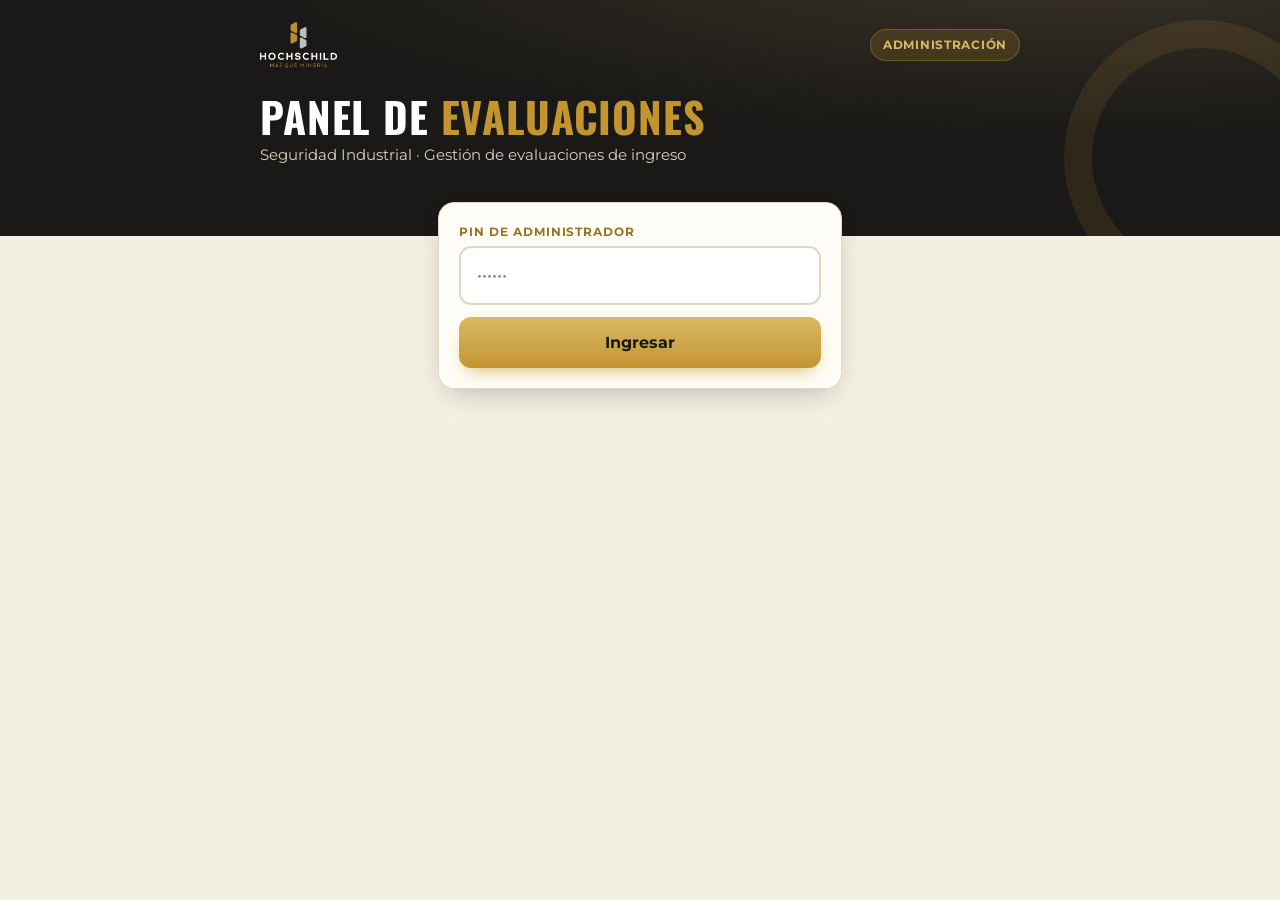
==== admin.html @ 35f6f5ac "Sistema de evaluación de ingreso SSOMA por QR Co-Authored-By: Claude Opus 5.5 <noreply@anthropic.com" ====
<!DOCTYPE html>
<html lang="es">
<head>
<meta charset="utf-8">
<meta name="viewport" content="width=device-width,initial-scale=1">
<meta name="robots" content="noindex">
<title>Panel de Evaluaciones SSOMA · Administración</title>
<link rel="icon" href="assets/img/favicon.svg">
<link rel="stylesheet" href="css/app.css">
<link rel="stylesheet" href="css/admin.css">
</head>
<body class="adm">

<section id="login" class="hide">
  <header class="hero"><div class="top"><img class="logo" src="assets/img/logo-hochschild-blanco.png" alt=""><span class="chip">Administración</span></div>
    <h1>Panel de <span>evaluaciones</span></h1><p>Seguridad Industrial · Gestión de evaluaciones de ingreso</p></header>
  <div class="wrap lift" style="max-width:440px"><div class="card">
    <label class="lbl" for="pin">PIN de administrador</label>
    <input id="pin" type="password" class="inp" inputmode="numeric" placeholder="••••••" autocomplete="current-password">
    <button class="btn btn-gold btn-block" id="bLogin" style="margin-top:12px">Ingresar</button>
  </div></div>
</section>

<div id="app" class="hide">
  <aside class="side">
    <div class="brand"><img src="assets/img/logo-hochschild-blanco.png" alt=""><span>Evaluaciones<br><b>SSOMA</b></span></div>
    <nav>
      <button data-t="jornadas" class="on">📋 <span>Jornadas</span></button>
      <button data-t="nueva">➕ <span>Nueva jornada</span></button>
      <button data-t="pets">📚 <span>Catálogo PETS</span></button>
      <button data-t="propios">⬆ <span>PETS propios</span></button>
      <button data-t="ajustes">⚙ <span>Ajustes</span></button>
    </nav>
    <button class="out" id="bSalir">Cerrar sesión</button>
  </aside>
  <main class="main">

    <!-- JORNADAS -->
    <div class="tab" id="t-jornadas">
      <div class="head"><div><h2>Jornadas de evaluación</h2><p class="muted">Una jornada por día de evaluación (normalmente los lunes).</p></div>
        <div class="row"><button class="btn btn-line" id="bQRGen">▣ QR general</button><button class="btn btn-gold" data-go="nueva">➕ Nueva jornada</button></div></div>
      <div id="kpis" class="kpis"></div>
      <div id="listaJ" class="jgrid"></div>
    </div>

    <!-- DETALLE -->
    <div class="tab hide" id="t-detalle">
      <div class="head"><div><button class="btn btn-line small" data-go="jornadas">← Jornadas</button>
        <h2 id="dTit" style="margin-top:8px">—</h2><p class="muted" id="dSub"></p></div>
        <div class="row wrapr"><button class="btn btn-dark" id="bQR">▣ QR de la jornada</button><button class="btn btn-line" id="bExport">⬇ Excel de resultados</button><button class="btn btn-line" id="bPrintAll">🖨 Constancias</button><button class="btn btn-line" id="bAgregar">➕ Agregar</button><button class="btn btn-line" id="bEstado">Cerrar</button><button class="btn btn-red" id="bBorrarJ">Eliminar</button></div></div>
      <div id="dKpis" class="kpis"></div>
      <div class="card" style="padding:0;overflow:auto"><table class="tbl" id="tblP"></table></div>
      <label class="chk small"><input type="checkbox" id="autoRef" checked> Actualizar automáticamente cada 20 s (solo mientras esta pantalla está abierta)</label>
    </div>

    <!-- NUEVA -->
    <div class="tab hide" id="t-nueva">
      <div class="head"><div><h2>Nueva jornada de evaluación</h2><p class="muted">Carga la plantilla que llena Gestión Humana y el examen se arma solo para cada trabajador según su cargo y PETS.</p></div>
        <a class="btn btn-line" href="plantilla/Plantilla_Evaluacion_Ingreso.xlsx" download>⬇ Descargar plantilla Excel</a></div>
      <div class="card">
        <div class="g3">
          <div><label class="lbl">Fecha de evaluación</label><input type="date" id="nFecha" class="inp"></div>
          <div class="span2"><label class="lbl">Título</label><input id="nTit" class="inp" value="Evaluación de ingreso"></div>
        </div>
        <div class="drop" id="drop"><input type="file" id="fx" accept=".xlsx,.xls,.csv"><div><div style="font-size:34px">📥</div><b>Arrastra aquí la plantilla Excel</b><br><span class="muted small">o haz clic para elegir el archivo (.xlsx)</span></div></div>
      </div>
      <div id="prev" class="hide">
        <div class="card"><div class="row"><h3 class="grow" id="prevTit">Vista previa</h3><button class="btn btn-gold" id="bCrear">✓ Crear jornada y generar exámenes</button></div>
          <div id="prevRes" class="small" style="margin:8px 0"></div>
          <div style="overflow:auto;max-height:60vh"><table class="tbl" id="tblPrev"></table></div></div>
      </div>
    </div>

    <!-- CATÁLOGO -->
    <div class="tab hide" id="t-pets">
      <div class="head"><div><h2>Catálogo de PETS</h2><p class="muted" id="petsCount"></p></div></div>
      <div class="card"><div class="g3"><div class="span2"><input id="pq" class="inp" placeholder="Buscar por código o tarea (ej. PETS-MSU-012, soldadura, scoop)…"></div>
        <select id="pa" class="inp"><option value="">Todas las áreas</option></select></div></div>
      <div class="card" style="padding:0;overflow:auto;max-height:68vh"><table class="tbl" id="tblPets"></table></div>
    </div>

    <!-- PROPIOS -->
    <div class="tab hide" id="t-propios">
      <div class="head"><div><h2>PETS propios de la unidad</h2><p class="muted">Sube el PETS de la unidad con su código real. El sistema detecta sus riesgos y usa también tus preguntas propias.</p></div>
        <button class="btn btn-gold" id="bNuevoP">➕ Subir / crear PETS</button></div>
      <div id="listaP" class="jgrid"></div>
    </div>

    <!-- AJUSTES -->
    <div class="tab hide" id="t-ajustes">
      <div class="head"><div><h2>Ajustes</h2></div></div>
      <div class="card" style="max-width:520px"><label class="lbl">Cambiar PIN de administrador</label>
        <input id="pinN" type="password" class="inp" placeholder="Nuevo PIN (mínimo 4 caracteres)"><button class="btn btn-dark" id="bPin" style="margin-top:10px">Guardar PIN</button></div>
      <div class="card" style="max-width:720px"><label class="lbl">Configuración del examen</label>
        <ul class="small" style="margin:0;padding-left:18px;line-height:1.8">
          <li>40 preguntas: 15 PETS · 10 normas/reglas de oro/tolerancia cero · 10 emergencias/reporte/documentación · 5 IPERC/derecho a negarse.</li>
          <li>Duración: 50 minutos desde «Iniciar». Aprobación: 75 % (30/40). Nota vigesimal = correctas × 20 / 40.</li>
          <li>Cada trabajador recibe un examen distinto (preguntas y orden de alternativas aleatorios, fijos para su intento).</li>
          <li>3 salidas de la página (cambiar de app/pestaña) envían el examen automáticamente.</li>
          <li>Banco: <span id="bancoInfo"></span></li>
        </ul></div>
    </div>
  </main>
</div>

<script src="lib/qrcode.js"></script>
<script src="js/banco.js"></script>
<script src="js/pets.js"></script>
<script src="js/core.js"></script>
<script src="js/constancia.js"></script>
<script src="js/admin.js"></script>
</body>
</html>
---- css/app.css ----
@font-face{font-family:Montserrat;font-weight:400;src:url(../assets/fonts/montserrat-latin-400-normal.woff2) format("woff2");font-display:swap}
@font-face{font-family:Montserrat;font-weight:500;src:url(../assets/fonts/montserrat-latin-500-normal.woff2) format("woff2");font-display:swap}
@font-face{font-family:Montserrat;font-weight:600;src:url(../assets/fonts/montserrat-latin-600-normal.woff2) format("woff2");font-display:swap}
@font-face{font-family:Montserrat;font-weight:700;src:url(../assets/fonts/montserrat-latin-700-normal.woff2) format("woff2");font-display:swap}
@font-face{font-family:Montserrat;font-weight:800;src:url(../assets/fonts/montserrat-latin-800-normal.woff2) format("woff2");font-display:swap}
@font-face{font-family:Oswald;font-weight:600;src:url(../assets/fonts/oswald-latin-600-normal.woff2) format("woff2");font-display:swap}
@font-face{font-family:Oswald;font-weight:700;src:url(../assets/fonts/oswald-latin-700-normal.woff2) format("woff2");font-display:swap}
:root{
  --ink:#1a1917;--ink2:#2a2824;--ink3:#3a3731;--mut:#8d8a83;--line:#e2d8c2;--cream:#fffbf2;--paper:#fffdf7;
  --gold:#c39531;--gold2:#d9b866;--gold3:#9a7422;--ok:#2f8a57;--ok2:#e5f4ea;--bad:#b02a2a;--bad2:#fbe9e7;--warn:#d98a1c;
  --r:16px;--sh:0 10px 30px -12px rgba(26,25,23,.35);
}
*{box-sizing:border-box;-webkit-tap-highlight-color:transparent}
html,body{margin:0;padding:0}
body{font-family:Montserrat,system-ui,sans-serif;color:var(--ink);background:var(--cream);min-height:100vh;min-height:100dvh;font-size:16px;line-height:1.45}
h1,h2,h3,.osw{font-family:Oswald,Montserrat,sans-serif;letter-spacing:.02em;margin:0}
button{font:inherit;cursor:pointer;border:0}
input,select,textarea{font:inherit}
.hide{display:none!important}
.wrap{max-width:760px;margin:0 auto;padding:18px}
/* ===== encabezado ===== */
.hero{background:radial-gradient(120% 140% at 85% -20%,#3b3427 0%,var(--ink) 55%) ;color:#fff;padding:22px 18px 70px;position:relative;overflow:hidden}
.hero:after{content:"";position:absolute;right:-60px;bottom:-60px;width:220px;height:220px;border-radius:50%;border:28px solid rgba(195,149,49,.12)}
.hero .top{display:flex;align-items:center;justify-content:space-between;max-width:760px;margin:0 auto}
.hero img.logo{height:46px}
.hero .chip{background:rgba(195,149,49,.18);color:var(--gold2);border:1px solid rgba(195,149,49,.35);padding:6px 12px;border-radius:999px;font-size:12px;font-weight:700;letter-spacing:.06em;text-transform:uppercase}
.hero h1{font-size:clamp(28px,7vw,42px);max-width:760px;margin:26px auto 6px;line-height:1.05;text-transform:uppercase}
.hero h1 span{color:var(--gold)}
.hero p{max-width:760px;margin:0 auto;color:#d8d2c4;font-size:15px}
.lift{margin-top:-52px;position:relative;z-index:2}
.card{background:var(--paper);border:1px solid var(--line);border-radius:var(--r);box-shadow:var(--sh);padding:20px}
.card+.card{margin-top:14px}
.lbl{font-size:12px;font-weight:700;text-transform:uppercase;letter-spacing:.08em;color:var(--gold3);margin-bottom:6px;display:block}
.inp{width:100%;padding:15px 16px;border-radius:12px;border:2px solid var(--line);background:#fff;font-size:17px;outline:none;transition:.15s}
.inp:focus{border-color:var(--gold);box-shadow:0 0 0 4px rgba(195,149,49,.15)}
.btn{display:inline-flex;align-items:center;justify-content:center;gap:8px;padding:14px 20px;border-radius:12px;font-weight:700;font-size:16px;transition:transform .08s,filter .15s;user-select:none}
.btn:active{transform:scale(.97)}
.btn-gold{background:linear-gradient(180deg,var(--gold2),var(--gold));color:var(--ink);box-shadow:0 8px 18px -8px rgba(195,149,49,.8)}
.btn-dark{background:var(--ink);color:#fff}
.btn-line{background:#fff;color:var(--ink);border:2px solid var(--line)}
.btn-ok{background:var(--ok);color:#fff}
.btn-red{background:var(--bad);color:#fff}
.btn[disabled]{opacity:.45;pointer-events:none}
.btn-block{width:100%}
.muted{color:var(--mut)}
.small{font-size:13px}
.row{display:flex;gap:10px;align-items:center}
.grow{flex:1}
.res-list{margin-top:12px;display:flex;flex-direction:column;gap:8px}
.res{display:flex;align-items:center;gap:12px;padding:12px 14px;border:1px solid var(--line);border-radius:12px;background:#fff;text-align:left;width:100%}
.res:hover{border-color:var(--gold)}
.res .av{width:42px;height:42px;border-radius:50%;background:var(--ink);color:var(--gold2);display:grid;place-items:center;font-weight:800;flex:none;font-size:15px}
.res b{display:block;font-size:15px}
.res small{color:var(--mut)}
.tag{display:inline-block;padding:3px 9px;border-radius:999px;font-size:11px;font-weight:700;text-transform:uppercase;letter-spacing:.05em}
.tag-ok{background:var(--ok2);color:var(--ok)}.tag-bad{background:var(--bad2);color:var(--bad)}.tag-mid{background:#fff2dc;color:#9a5d00}.tag-n{background:#efeae0;color:#6b665c}
.dl{display:grid;grid-template-columns:auto 1fr;gap:8px 14px;font-size:15px}
.dl dt{color:var(--mut);font-size:13px;font-weight:600;padding-top:2px}
.dl dd{margin:0;font-weight:600}
.rules{list-style:none;padding:0;margin:0;display:grid;gap:10px}
.rules li{display:flex;gap:12px;align-items:flex-start;font-size:14.5px}
.rules .ic{width:34px;height:34px;flex:none;border-radius:10px;background:var(--ink);color:var(--gold2);display:grid;place-items:center;font-weight:800;font-family:Oswald}
.chk{display:flex;gap:10px;align-items:flex-start;font-size:14px;margin-top:14px;cursor:pointer}
.chk input{width:22px;height:22px;accent-color:var(--gold);flex:none;margin-top:1px}
/* ===== examen ===== */
body.exam{background:#f4efe3;user-select:none;-webkit-user-select:none;-webkit-touch-callout:none}
.xbar{position:sticky;top:0;z-index:20;background:var(--ink);color:#fff;padding:10px 14px;box-shadow:0 6px 18px -10px #000}
.xbar .in{max-width:860px;margin:0 auto;display:flex;align-items:center;gap:12px}
.timer{font-family:Oswald;font-size:26px;letter-spacing:.04em;background:#000;border:1px solid #444;padding:2px 12px;border-radius:10px;min-width:104px;text-align:center}
.timer.low{color:#ff7b6b;border-color:#ff7b6b;animation:pulse 1s infinite}
@keyframes pulse{50%{opacity:.6}}
.xname{flex:1;min-width:0}
.xname b{display:block;white-space:nowrap;overflow:hidden;text-overflow:ellipsis;font-size:14px}
.xname small{color:#bdb6a6;font-size:12px}
.prog{height:5px;background:#3a3731;border-radius:9px;overflow:hidden;margin-top:8px;max-width:860px;margin-left:auto;margin-right:auto}
.prog i{display:block;height:100%;background:linear-gradient(90deg,var(--gold),var(--gold2));width:0;transition:width .3s}
.qwrap{max-width:860px;margin:0 auto;padding:16px 14px 120px}
.secname{display:inline-flex;gap:8px;align-items:center;font-size:12px;font-weight:800;text-transform:uppercase;letter-spacing:.08em;color:var(--gold3);background:#fff;border:1px solid var(--line);padding:6px 12px;border-radius:999px}
.qcard{background:var(--paper);border-radius:20px;box-shadow:var(--sh);padding:22px 18px;margin-top:12px;border:1px solid var(--line);animation:inq .25s ease}
@keyframes inq{from{opacity:0;transform:translateY(8px)}}
.qnum{font-family:Oswald;font-size:15px;color:var(--mut)}
.qtxt{font-size:clamp(18px,4.6vw,22px);font-weight:700;margin:6px 0 18px;line-height:1.3}
.opts{display:grid;gap:10px}
.opt{display:flex;gap:12px;align-items:center;text-align:left;background:#fff;border:2px solid var(--line);border-radius:14px;padding:14px;font-size:16px;font-weight:500;color:var(--ink);transition:.12s;width:100%}
.opt .lt{width:34px;height:34px;flex:none;border-radius:50%;border:2px solid var(--line);display:grid;place-items:center;font-weight:800;font-family:Oswald;color:var(--mut)}
.opt:hover{border-color:var(--gold2)}
.opt.sel{border-color:var(--gold);background:#fff8e6;box-shadow:0 0 0 4px rgba(195,149,49,.15)}
.opt.sel .lt{background:var(--gold);border-color:var(--gold);color:var(--ink)}
.xfoot{position:fixed;left:0;right:0;bottom:0;background:rgba(255,253,247,.96);backdrop-filter:blur(8px);border-top:1px solid var(--line);padding:10px 14px calc(10px + env(safe-area-inset-bottom));z-index:20}
.xfoot .in{max-width:860px;margin:0 auto;display:flex;gap:8px;align-items:center}
.flag{background:#fff;border:2px solid var(--line);color:var(--ink);padding:12px 12px;border-radius:12px;font-weight:700;font-size:14px}
.flag.on{background:#fff2dc;border-color:var(--warn);color:#9a5d00}
.grid-btn{background:var(--ink);color:#fff;padding:12px 14px;border-radius:12px;font-weight:700;font-size:14px}
/* panel de preguntas */
.drawer{position:fixed;inset:0;background:rgba(26,25,23,.55);z-index:40;display:flex;align-items:flex-end;justify-content:center}
.drawer .pan{background:var(--paper);width:100%;max-width:760px;border-radius:22px 22px 0 0;padding:20px 18px calc(20px + env(safe-area-inset-bottom));max-height:86vh;overflow:auto;animation:up .2s ease}
@keyframes up{from{transform:translateY(40px);opacity:0}}
.nums{display:grid;grid-template-columns:repeat(auto-fill,minmax(46px,1fr));gap:8px;margin:12px 0}
.nums button{height:46px;border-radius:12px;background:#fff;border:2px solid var(--line);font-weight:800;font-family:Oswald;font-size:16px;position:relative;color:var(--ink)}
.nums button.ans{background:var(--ink);color:var(--gold2);border-color:var(--ink)}
.nums button.fl:after{content:"";position:absolute;top:4px;right:4px;width:9px;height:9px;border-radius:50%;background:var(--warn)}
.nums button.cur{outline:3px solid var(--gold);outline-offset:1px}
.legend{display:flex;gap:14px;flex-wrap:wrap;font-size:12px;color:var(--mut)}
.legend i{display:inline-block;width:12px;height:12px;border-radius:4px;vertical-align:-2px;margin-right:4px}
.watermark{position:fixed;inset:0;pointer-events:none;z-index:5;opacity:.045;overflow:hidden;font-weight:800;font-size:15px;color:var(--ink);line-height:3.2;transform:rotate(-24deg) scale(1.5);white-space:nowrap}
/* modal / alertas */
.modal{position:fixed;inset:0;z-index:60;background:rgba(26,25,23,.7);display:grid;place-items:center;padding:18px}
.modal .box{background:var(--paper);border-radius:22px;max-width:460px;width:100%;padding:24px;text-align:center;box-shadow:0 30px 60px -20px #000;animation:inq .2s}
.modal .big{font-size:52px;line-height:1}
.modal h3{font-size:24px;margin:10px 0 6px}
.modal .acts{display:flex;gap:10px;margin-top:18px}
.modal .acts .btn{flex:1}
.alarm .box{border:3px solid var(--bad)}
/* resultado */
.ring{width:190px;height:190px;margin:4px auto 6px;position:relative}
.ring svg{transform:rotate(-90deg)}
.ring .val{position:absolute;inset:0;display:grid;place-items:center;text-align:center}
.ring .val b{font-family:Oswald;font-size:50px;line-height:1;display:block}
.ring .val small{color:var(--mut);font-weight:600}
.verdict{font-family:Oswald;font-size:30px;text-align:center;letter-spacing:.06em}
.verdict.ok{color:var(--ok)}.verdict.bad{color:var(--bad)}
.bars{display:grid;gap:10px;margin-top:10px}
.bar .t{display:flex;justify-content:space-between;font-size:13.5px;font-weight:600}
.bar .b{height:10px;background:#eee6d6;border-radius:9px;overflow:hidden;margin-top:4px}
.bar .b i{display:block;height:100%;background:var(--gold);border-radius:9px}
.sigbox{border:2px dashed var(--gold);border-radius:14px;background:#fff;position:relative;touch-action:none;height:190px}
.sigbox canvas{width:100%;height:100%;display:block;border-radius:12px}
.sigbox .ph{position:absolute;inset:0;display:grid;place-items:center;color:#c9bfa9;font-weight:700;pointer-events:none}
.sigbox .line{position:absolute;left:24px;right:24px;bottom:36px;border-bottom:1px solid #d9cfb9;pointer-events:none}
#toast{position:fixed;left:50%;bottom:24px;transform:translate(-50%,30px);background:var(--ink);color:#fff;padding:12px 18px;border-radius:12px;font-weight:600;font-size:14px;opacity:0;transition:.25s;z-index:99;max-width:92vw;text-align:center;pointer-events:none}
#toast.show{opacity:1;transform:translate(-50%,0)}
#toast.err{background:var(--bad)}#toast.ok{background:var(--ok)}
.spin{width:22px;height:22px;border:3px solid rgba(0,0,0,.15);border-top-color:var(--gold);border-radius:50%;animation:sp 1s linear infinite;display:inline-block}
@keyframes sp{to{transform:rotate(360deg)}}
.center{text-align:center}
.foot{text-align:center;color:var(--mut);font-size:12px;padding:24px 10px}
/* ===== constancia ===== */
.doc{background:#fff;max-width:820px;margin:18px auto;padding:34px 38px;border:1px solid var(--line);box-shadow:var(--sh);border-radius:6px;color:#111;font-size:13.5px}
.doc .hd{display:flex;align-items:center;justify-content:space-between;border-bottom:3px solid var(--gold);padding-bottom:12px}
.doc .hd img{height:52px}
.doc .hd .cod{text-align:right;font-size:12px}
.doc .hd .cod b{font-family:Oswald;font-size:18px;letter-spacing:.06em}
.doc h2{text-align:center;font-size:21px;margin:18px 0 4px;text-transform:uppercase}
.doc .sub{text-align:center;color:#555;margin-bottom:16px}
.doc table{width:100%;border-collapse:collapse;margin:10px 0}
.doc td,.doc th{border:1px solid #cfc6b2;padding:7px 9px;text-align:left;vertical-align:top}
.doc th{background:#f6f0e2;font-size:11.5px;text-transform:uppercase;letter-spacing:.04em;width:30%}
.doc .resbox{display:flex;gap:16px;align-items:stretch;margin:14px 0}
.doc .resbox>div{flex:1;border:2px solid #cfc6b2;border-radius:8px;padding:10px;text-align:center}
.doc .resbox b{font-family:Oswald;font-size:30px;display:block}
.doc .ok b{color:var(--ok)}.doc .bad b{color:var(--bad)}
.doc .decl{font-size:12.5px;text-align:justify;background:#faf6ec;border-left:4px solid var(--gold);padding:10px 12px;margin:14px 0}
.doc .firmas{display:grid;grid-template-columns:1fr 1fr 150px;gap:18px;margin-top:22px;align-items:end}
.doc .firma{text-align:center;font-size:12px}
.doc .firma img{max-height:90px;max-width:100%;display:block;margin:0 auto}
.doc .firma .ln{border-top:1px solid #333;margin-top:4px;padding-top:4px}
.doc .qr{text-align:center;font-size:10px;color:#555}
.doc .pie{margin-top:16px;font-size:10.5px;color:#666;border-top:1px solid #ddd;padding-top:8px}
@media print{
  body{background:#fff}
  .noprint{display:none!important}
  .doc{box-shadow:none;border:0;margin:0;padding:10mm 12mm;max-width:none}
  @page{size:A4;margin:8mm}
}
@media (max-width:560px){.doc{padding:20px 16px}.doc .firmas{grid-template-columns:1fr 1fr}.doc .qr{grid-column:1/-1}}
---- css/admin.css ----
body.adm{background:#f4efe3}
#app{display:flex;min-height:100vh}
.side{width:230px;flex:none;background:var(--ink);color:#fff;display:flex;flex-direction:column;padding:18px 12px;position:sticky;top:0;height:100vh}
.brand{display:flex;gap:10px;align-items:center;padding:4px 8px 18px;border-bottom:1px solid #3a3731;margin-bottom:12px}
.brand img{height:34px}.brand span{font-size:12px;color:#bdb6a6;line-height:1.2}.brand b{color:var(--gold2);font-family:Oswald;font-size:18px}
.side nav{display:flex;flex-direction:column;gap:4px;flex:1}
.side nav button{background:none;color:#d8d2c4;text-align:left;padding:11px 12px;border-radius:10px;font-weight:600;font-size:14px}
.side nav button:hover{background:#2a2824}
.side nav button.on{background:linear-gradient(90deg,rgba(195,149,49,.3),rgba(195,149,49,.05));color:#fff;box-shadow:inset 3px 0 0 var(--gold)}
.side .out{background:#2a2824;color:#bdb6a6;padding:10px;border-radius:10px;font-size:13px}
.main{flex:1;min-width:0;padding:26px 28px 60px}
.head{display:flex;justify-content:space-between;align-items:flex-start;gap:14px;margin-bottom:16px;flex-wrap:wrap}
.head h2{font-size:28px;text-transform:uppercase}
.head p{margin:4px 0 0}
.wrapr{flex-wrap:wrap}
.kpis{display:grid;grid-template-columns:repeat(auto-fit,minmax(150px,1fr));gap:12px;margin-bottom:14px}
.kpi{background:var(--paper);border:1px solid var(--line);border-radius:14px;padding:14px 16px}
.kpi small{display:block;color:var(--mut);font-weight:700;font-size:11px;text-transform:uppercase;letter-spacing:.06em}
.kpi b{font-family:Oswald;font-size:30px}
.kpi.g b{color:var(--ok)}.kpi.r b{color:var(--bad)}.kpi.y b{color:var(--gold3)}
.jgrid{display:grid;grid-template-columns:repeat(auto-fill,minmax(280px,1fr));gap:14px}
.jc{background:var(--paper);border:1px solid var(--line);border-radius:16px;padding:16px;cursor:pointer;transition:.15s;text-align:left;width:100%;color:var(--ink)}
.jc:hover{border-color:var(--gold);transform:translateY(-2px);box-shadow:var(--sh)}
.jc .d{font-family:Oswald;font-size:22px;text-transform:capitalize}
.jc .meter{height:8px;background:#eee6d6;border-radius:9px;overflow:hidden;margin:10px 0 6px;display:flex}
.jc .meter i{display:block;height:100%}
.tbl{width:100%;border-collapse:collapse;font-size:13.5px;background:var(--paper)}
.tbl th{position:sticky;top:0;background:var(--ink);color:#fff;text-align:left;padding:10px;font-size:11.5px;text-transform:uppercase;letter-spacing:.05em;white-space:nowrap;z-index:1}
.tbl td{padding:9px 10px;white-space:normal;border-bottom:1px solid #eee4cf;vertical-align:middle}
.tbl tr:hover td{background:#fffaf0}
.tbl .acts{white-space:nowrap}.tbl td:nth-child(3),.tbl td:nth-child(6){white-space:nowrap}
.tbl .acts button{background:#fff;border:1px solid var(--line);border-radius:8px;padding:5px 8px;font-size:12px;margin-right:3px;color:var(--ink)}
.tbl .acts button:hover{border-color:var(--gold)}
.g3{display:grid;grid-template-columns:repeat(3,1fr);gap:12px}.span2{grid-column:span 2}
.drop{margin-top:14px;border:2px dashed var(--gold);border-radius:16px;background:#fff;padding:30px;text-align:center;position:relative;transition:.15s}
.drop.over{background:#fff8e6}
.drop input{position:absolute;inset:0;opacity:0;cursor:pointer}
.fams{display:flex;flex-wrap:wrap;gap:6px}
.fam{border:1.5px solid var(--line);background:#fff;border-radius:999px;padding:6px 11px;font-size:12.5px;font-weight:600;cursor:pointer;user-select:none;color:var(--ink)}
.fam.on{background:var(--ink);color:var(--gold2);border-color:var(--ink)}
.qed{display:grid;gap:8px}
.qrow{display:grid;grid-template-columns:2fr 1.3fr 1fr 1fr 1fr auto;gap:6px}
.qrow input{padding:8px 10px;border:1.5px solid var(--line);border-radius:8px;font-size:13px;min-width:0}
.qrow input.ok{border-color:var(--ok);background:var(--ok2)}
.sheet{position:fixed;inset:0;background:rgba(26,25,23,.6);z-index:50;display:flex;justify-content:flex-end}
.sheet .pan{background:var(--cream);width:min(980px,100%);height:100%;overflow:auto;padding:24px;animation:sl .2s ease}
@keyframes sl{from{transform:translateX(40px);opacity:0}}
.qprev{border:1px solid var(--line);border-radius:12px;padding:10px 12px;background:#fff;margin-bottom:8px;font-size:13.5px}
.qprev ol{margin:6px 0 0;padding-left:20px}.qprev li.c{color:var(--ok);font-weight:700}.qprev li.x{color:var(--bad);text-decoration:line-through}
.qrfull{position:fixed;inset:0;background:var(--ink);z-index:70;color:#fff;display:flex;flex-direction:column;align-items:center;justify-content:center;text-align:center;padding:20px}
.qrfull .qbox{background:#fff;padding:18px;border-radius:24px;margin:18px 0}
.qrfull h1{font-size:clamp(28px,5vw,54px);text-transform:uppercase}.qrfull h1 span{color:var(--gold)}
@media (max-width:860px){#app{flex-direction:column}.side{width:100%;height:auto;position:static;flex-direction:row;align-items:center;padding:8px;overflow-x:auto}.brand{border:0;margin:0;padding:4px}.brand span{display:none}.side nav{flex-direction:row}.side nav button span{display:none}.side .out{display:none}.main{padding:16px}.g3{grid-template-columns:1fr}.span2{grid-column:auto}.qrow{grid-template-columns:1fr 1fr}}
@media print{.side,.noprint,.head .row{display:none!important}.main{padding:0}}
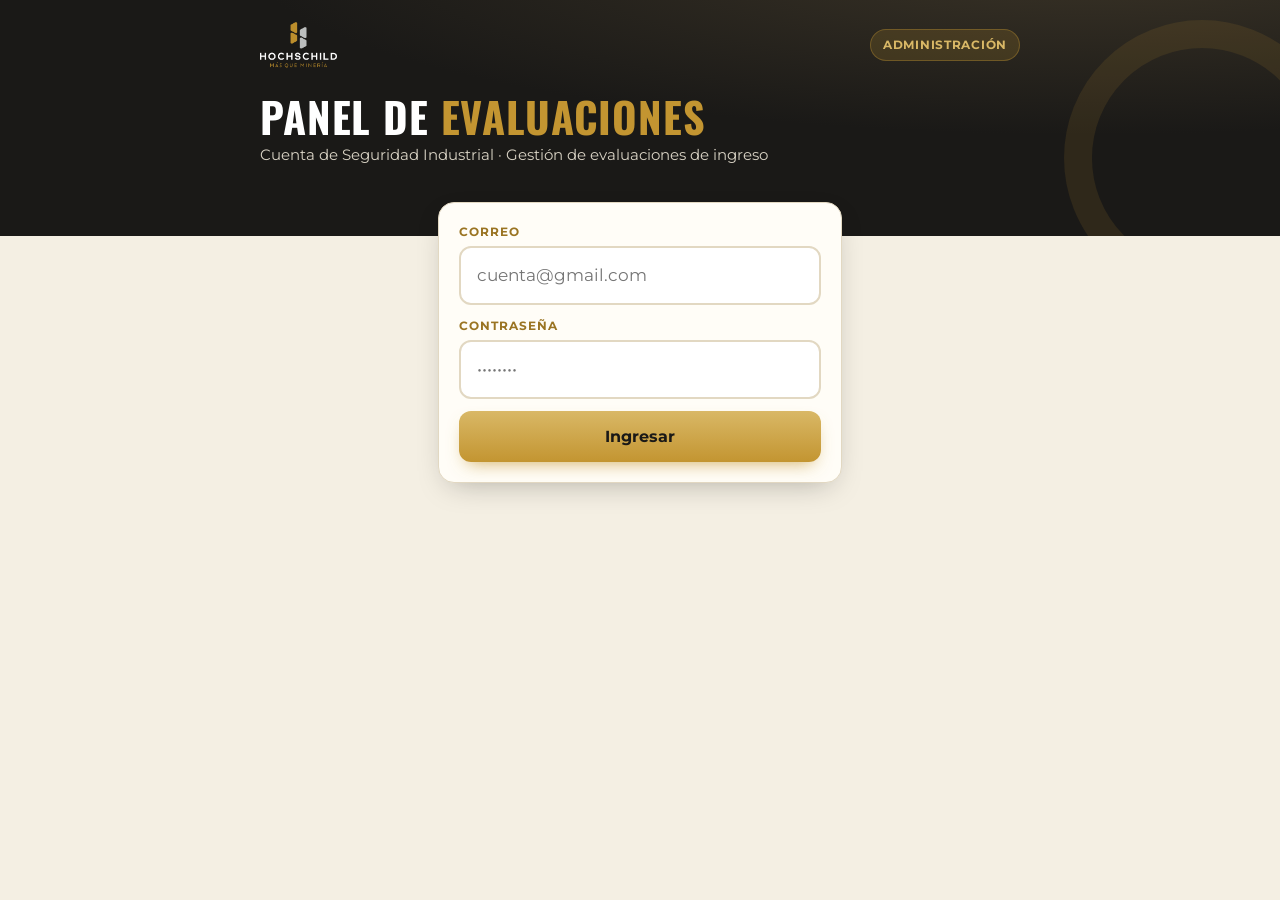
==== commit 2f2a9d5a: "Cuenta de Seguridad Industrial, evaluaciones programadas por día e ingreso solo con DNI Co-Authored-" ====
--- a/admin.html
+++ b/admin.html
@@ -13,10 +13,12 @@
 
 <section id="login" class="hide">
   <header class="hero"><div class="top"><img class="logo" src="assets/img/logo-hochschild-blanco.png" alt=""><span class="chip">Administración</span></div>
-    <h1>Panel de <span>evaluaciones</span></h1><p>Seguridad Industrial · Gestión de evaluaciones de ingreso</p></header>
+    <h1>Panel de <span>evaluaciones</span></h1><p>Cuenta de Seguridad Industrial · Gestión de evaluaciones de ingreso</p></header>
   <div class="wrap lift" style="max-width:440px"><div class="card">
-    <label class="lbl" for="pin">PIN de administrador</label>
-    <input id="pin" type="password" class="inp" inputmode="numeric" placeholder="••••••" autocomplete="current-password">
+    <label class="lbl" for="mail">Correo</label>
+    <input id="mail" type="email" class="inp" placeholder="cuenta@gmail.com" autocomplete="username">
+    <label class="lbl" for="pin" style="margin-top:12px">Contraseña</label>
+    <input id="pin" type="password" class="inp" placeholder="••••••••" autocomplete="current-password">
     <button class="btn btn-gold btn-block" id="bLogin" style="margin-top:12px">Ingresar</button>
   </div></div>
 </section>
@@ -25,8 +27,8 @@
   <aside class="side">
     <div class="brand"><img src="assets/img/logo-hochschild-blanco.png" alt=""><span>Evaluaciones<br><b>SSOMA</b></span></div>
     <nav>
-      <button data-t="jornadas" class="on">📋 <span>Jornadas</span></button>
-      <button data-t="nueva">➕ <span>Nueva jornada</span></button>
+      <button data-t="jornadas" class="on">📋 <span>Evaluaciones</span></button>
+      <button data-t="nueva">📅 <span>Programar evaluación</span></button>
       <button data-t="pets">📚 <span>Catálogo PETS</span></button>
       <button data-t="propios">⬆ <span>PETS propios</span></button>
       <button data-t="ajustes">⚙ <span>Ajustes</span></button>
@@ -37,17 +39,17 @@
 
     <!-- JORNADAS -->
     <div class="tab" id="t-jornadas">
-      <div class="head"><div><h2>Jornadas de evaluación</h2><p class="muted">Una jornada por día de evaluación (normalmente los lunes).</p></div>
-        <div class="row"><button class="btn btn-line" id="bQRGen">▣ QR general</button><button class="btn btn-gold" data-go="nueva">➕ Nueva jornada</button></div></div>
+      <div class="head"><div><h2>Evaluaciones programadas</h2><p class="muted">Cada evaluación se programa para un día. Ese día, al escanear el QR, el trabajador entra con su DNI al examen que le corresponde.</p></div>
+        <div class="row"><button class="btn btn-line" id="bQRGen">▣ QR general</button><button class="btn btn-gold" data-go="nueva">📅 Programar evaluación</button></div></div>
       <div id="kpis" class="kpis"></div>
       <div id="listaJ" class="jgrid"></div>
     </div>
 
     <!-- DETALLE -->
     <div class="tab hide" id="t-detalle">
-      <div class="head"><div><button class="btn btn-line small" data-go="jornadas">← Jornadas</button>
+      <div class="head"><div><button class="btn btn-line small" data-go="jornadas">← Evaluaciones</button>
         <h2 id="dTit" style="margin-top:8px">—</h2><p class="muted" id="dSub"></p></div>
-        <div class="row wrapr"><button class="btn btn-dark" id="bQR">▣ QR de la jornada</button><button class="btn btn-line" id="bExport">⬇ Excel de resultados</button><button class="btn btn-line" id="bPrintAll">🖨 Constancias</button><button class="btn btn-line" id="bAgregar">➕ Agregar</button><button class="btn btn-line" id="bEstado">Cerrar</button><button class="btn btn-red" id="bBorrarJ">Eliminar</button></div></div>
+        <div class="row wrapr"><button class="btn btn-dark" id="bQR">▣ Mostrar QR</button><button class="btn btn-line" id="bExport">⬇ Excel de resultados</button><button class="btn btn-line" id="bPrintAll">🖨 Constancias</button><button class="btn btn-line" id="bAgregar">➕ Agregar</button><button class="btn btn-line" id="bEstado">Cerrar</button><button class="btn btn-red" id="bBorrarJ">Eliminar</button></div></div>
       <div id="dKpis" class="kpis"></div>
       <div class="card" style="padding:0;overflow:auto"><table class="tbl" id="tblP"></table></div>
       <label class="chk small"><input type="checkbox" id="autoRef" checked> Actualizar automáticamente cada 20 s (solo mientras esta pantalla está abierta)</label>
@@ -55,17 +57,17 @@
 
     <!-- NUEVA -->
     <div class="tab hide" id="t-nueva">
-      <div class="head"><div><h2>Nueva jornada de evaluación</h2><p class="muted">Carga la plantilla que llena Gestión Humana y el examen se arma solo para cada trabajador según su cargo y PETS.</p></div>
+      <div class="head"><div><h2>Programar evaluación</h2><p class="muted">1) Elige el día · 2) Sube el Excel que te envía Gestión Humana · 3) Confirma. Ese día cada trabajador entra solo con su DNI y su examen se arma según su código PETS.</p></div>
         <a class="btn btn-line" href="plantilla/Plantilla_Evaluacion_Ingreso.xlsx" download>⬇ Descargar plantilla Excel</a></div>
       <div class="card">
         <div class="g3">
-          <div><label class="lbl">Fecha de evaluación</label><input type="date" id="nFecha" class="inp"></div>
+          <div><label class="lbl">Día de la evaluación</label><input type="date" id="nFecha" class="inp"></div>
           <div class="span2"><label class="lbl">Título</label><input id="nTit" class="inp" value="Evaluación de ingreso"></div>
         </div>
         <div class="drop" id="drop"><input type="file" id="fx" accept=".xlsx,.xls,.csv"><div><div style="font-size:34px">📥</div><b>Arrastra aquí la plantilla Excel</b><br><span class="muted small">o haz clic para elegir el archivo (.xlsx)</span></div></div>
       </div>
       <div id="prev" class="hide">
-        <div class="card"><div class="row"><h3 class="grow" id="prevTit">Vista previa</h3><button class="btn btn-gold" id="bCrear">✓ Crear jornada y generar exámenes</button></div>
+        <div class="card"><div class="row"><h3 class="grow" id="prevTit">Vista previa</h3><button class="btn btn-gold" id="bCrear">✓ Programar evaluación</button></div>
           <div id="prevRes" class="small" style="margin:8px 0"></div>
           <div style="overflow:auto;max-height:60vh"><table class="tbl" id="tblPrev"></table></div></div>
       </div>
@@ -89,8 +91,12 @@
     <!-- AJUSTES -->
     <div class="tab hide" id="t-ajustes">
       <div class="head"><div><h2>Ajustes</h2></div></div>
-      <div class="card" style="max-width:520px"><label class="lbl">Cambiar PIN de administrador</label>
-        <input id="pinN" type="password" class="inp" placeholder="Nuevo PIN (mínimo 4 caracteres)"><button class="btn btn-dark" id="bPin" style="margin-top:10px">Guardar PIN</button></div>
+      <div class="card" style="max-width:560px"><label class="lbl">Cuenta de Seguridad Industrial</label>
+        <div class="small muted" style="margin-bottom:10px">Sesión iniciada como <b id="miCorreo"></b>. La sesión dura 12 horas.</div>
+        <input id="cuNuevoMail" type="email" class="inp" placeholder="Nuevo correo (opcional)">
+        <input id="cuNueva" type="password" class="inp" placeholder="Nueva contraseña (mín. 8 caracteres, opcional)" style="margin-top:8px">
+        <input id="cuActual" type="password" class="inp" placeholder="Contraseña actual (obligatoria para guardar)" style="margin-top:8px">
+        <button class="btn btn-dark" id="bCuenta" style="margin-top:10px">Guardar cambios de cuenta</button></div>
       <div class="card" style="max-width:720px"><label class="lbl">Configuración del examen</label>
         <ul class="small" style="margin:0;padding-left:18px;line-height:1.8">
           <li>40 preguntas: 15 PETS · 10 normas/reglas de oro/tolerancia cero · 10 emergencias/reporte/documentación · 5 IPERC/derecho a negarse.</li>
@@ -105,6 +111,7 @@
 
 <script src="lib/qrcode.js"></script>
 <script src="js/banco.js"></script>
+<script src="js/unidad.js"></script>
 <script src="js/pets.js"></script>
 <script src="js/core.js"></script>
 <script src="js/constancia.js"></script>
--- a/css/admin.css
+++ b/css/admin.css
@@ -21,7 +21,7 @@
 .jgrid{display:grid;grid-template-columns:repeat(auto-fill,minmax(280px,1fr));gap:14px}
 .jc{background:var(--paper);border:1px solid var(--line);border-radius:16px;padding:16px;cursor:pointer;transition:.15s;text-align:left;width:100%;color:var(--ink)}
 .jc:hover{border-color:var(--gold);transform:translateY(-2px);box-shadow:var(--sh)}
-.jc .d{font-family:Oswald;font-size:22px;text-transform:capitalize}
+.jc .d{font-family:Oswald;font-size:22px}
 .jc .meter{height:8px;background:#eee6d6;border-radius:9px;overflow:hidden;margin:10px 0 6px;display:flex}
 .jc .meter i{display:block;height:100%}
 .tbl{width:100%;border-collapse:collapse;font-size:13.5px;background:var(--paper)}
